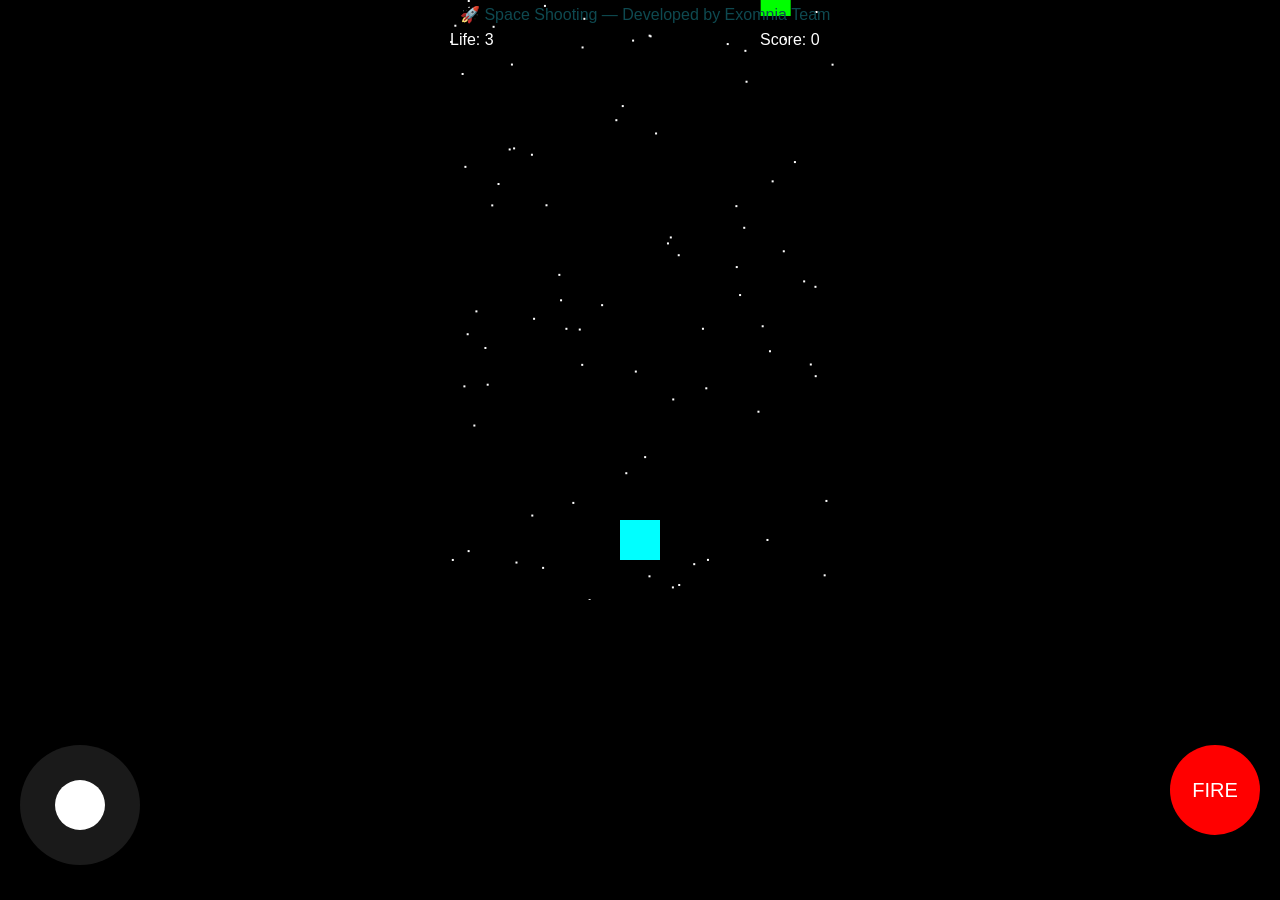
==== index.html @ 0d2e2b47 "Rename Index.html to index.html" ====
<!DOCTYPE html>
<html>
<head>
<meta charset="UTF-8">
<title>Space Shooting</title>

<style>

body{
margin:0;
background:black;
overflow:hidden;
font-family:Arial;
}

canvas{
display:block;
margin:auto;
background:black;
}

#controls{
position:fixed;
bottom:15px;
width:100%;
display:flex;
justify-content:space-between;
padding:20px;
box-sizing:border-box;
}

#joystick{
width:120px;
height:120px;
background:rgba(255,255,255,0.1);
border-radius:50%;
position:relative;
touch-action:none;
}

#stick{
width:50px;
height:50px;
background:white;
border-radius:50%;
position:absolute;
left:35px;
top:35px;
}

#fire{
width:90px;
height:90px;
background:red;
border-radius:50%;
display:flex;
align-items:center;
justify-content:center;
font-size:20px;
color:white;
touch-action:none;
}

</style>
</head>

<body>

<canvas id="game" width="400" height="600"></canvas>

<div id="controls">

<div id="joystick">
<div id="stick"></div>
</div>

<div id="fire">FIRE</div>

</div>

<script>

const canvas=document.getElementById("game")
const ctx=canvas.getContext("2d")

let player={
x:180,
y:520,
w:40,
h:40,
speed:4,
life:3
}

let bullets=[]
let enemyBullets=[]
let enemies=[]
let explosions=[]
let stars=[]

let score=0
let joystickX=0
let joystickY=0
let firing=false

// stars
for(let i=0;i<80;i++){

stars.push({
x:Math.random()*400,
y:Math.random()*600,
speed:Math.random()*2+1
})

}

// enemy spawn
setInterval(()=>{

enemies.push({
x:Math.random()*360,
y:-20,
w:30,
h:30,
speed:2
})

},1500)

// enemy fire
setInterval(()=>{

for(let e of enemies){

enemyBullets.push({
x:e.x+e.w/2,
y:e.y+e.h,
speed:3
})

}

},2000)

function shoot(){

bullets.push({
x:player.x+18,
y:player.y,
speed:6
})

}

function autoFire(){

if(firing){

shoot()
setTimeout(autoFire,150)

}

}

// stars
function drawStars(){

ctx.fillStyle="white"

for(let s of stars){

s.y+=s.speed

if(s.y>600){
s.y=0
s.x=Math.random()*400
}

ctx.fillRect(s.x,s.y,2,2)

}

}

function drawPlayer(){

ctx.fillStyle="cyan"
ctx.fillRect(player.x,player.y,player.w,player.h)

}

function drawBullets(){

ctx.fillStyle="yellow"

for(let i=bullets.length-1;i>=0;i--){

let b=bullets[i]

b.y-=b.speed

ctx.fillRect(b.x,b.y,4,10)

if(b.y<0) bullets.splice(i,1)

}

}

function drawEnemyBullets(){

ctx.fillStyle="red"

for(let i=enemyBullets.length-1;i>=0;i--){

let b=enemyBullets[i]

b.y+=b.speed

ctx.fillRect(b.x,b.y,4,10)

if(b.y>600) enemyBullets.splice(i,1)

}

}

function drawEnemies(){

ctx.fillStyle="lime"

for(let i=enemies.length-1;i>=0;i--){

let e=enemies[i]

e.y+=e.speed

ctx.fillRect(e.x,e.y,e.w,e.h)

if(e.y>620) enemies.splice(i,1)

}

}

function drawExplosions(){

ctx.fillStyle="orange"

for(let i=explosions.length-1;i>=0;i--){

let ex=explosions[i]

ctx.beginPath()
ctx.arc(ex.x,ex.y,ex.size,0,Math.PI*2)
ctx.fill()

ex.size+=1

if(ex.size>15) explosions.splice(i,1)

}

}

function bulletCollision(){

for(let i=bullets.length-1;i>=0;i--){

for(let j=enemies.length-1;j>=0;j--){

let b=bullets[i]
let e=enemies[j]

if(
b &&
b.x < e.x+e.w &&
b.x+4 > e.x &&
b.y < e.y+e.h &&
b.y+10 > e.y
){

explosions.push({x:e.x+15,y:e.y+15,size:2})

score+=10

bullets.splice(i,1)
enemies.splice(j,1)

break

}

}

}

}

function bulletVsBullet(){

for(let i=bullets.length-1;i>=0;i--){

for(let j=enemyBullets.length-1;j>=0;j--){

let b1=bullets[i]
let b2=enemyBullets[j]

if(
b1 &&
b2 &&
b1.x < b2.x+4 &&
b1.x+4 > b2.x &&
b1.y < b2.y+10 &&
b1.y+10 > b2.y
){

explosions.push({x:b1.x,y:b1.y,size:2})

bullets.splice(i,1)
enemyBullets.splice(j,1)

break

}

}

}

}

function shipCollision(){

for(let i=enemies.length-1;i>=0;i--){

let e=enemies[i]

if(
player.x < e.x + e.w &&
player.x + player.w > e.x &&
player.y < e.y + e.h &&
player.y + player.h > e.y
){

explosions.push({x:player.x+20,y:player.y+20,size:2})
explosions.push({x:e.x+15,y:e.y+15,size:2})

enemies.splice(i,1)

player.life--

if(player.life<=0){

alert("Game Over\nScore: "+score)
location.reload()

}

}

}

}

function updatePlayer(){

player.x+=joystickX*player.speed
player.y+=joystickY*player.speed

player.x=Math.max(0,Math.min(360,player.x))
player.y=Math.max(0,Math.min(560,player.y))

}

function gameLoop(){

ctx.clearRect(0,0,400,600)

drawStars()

updatePlayer()

drawPlayer()
drawBullets()
drawEnemyBullets()
drawEnemies()
drawExplosions()

bulletCollision()
bulletVsBullet()
shipCollision()

// title
ctx.font="16px Arial"
ctx.fillStyle="#0E4950"
ctx.fillText("🚀 Space Shooting — Developed by Exomnia Team",20,20)

ctx.fillStyle="white"
ctx.fillText("Life: "+player.life,10,45)
ctx.fillText("Score: "+score,320,45)

requestAnimationFrame(gameLoop)

}

gameLoop()

// joystick
const joystick=document.getElementById("joystick")
const stick=document.getElementById("stick")

joystick.addEventListener("touchmove",e=>{

let rect=joystick.getBoundingClientRect()

let x=e.touches[0].clientX-rect.left-60
let y=e.touches[0].clientY-rect.top-60

joystickX=x/40
joystickY=y/40

stick.style.left=(35+x/2)+"px"
stick.style.top=(35+y/2)+"px"

})

joystick.addEventListener("touchend",()=>{

joystickX=0
joystickY=0

stick.style.left="35px"
stick.style.top="35px"

})

// fire button
const fire=document.getElementById("fire")

fire.addEventListener("touchstart",()=>{

firing=true
shoot()
autoFire()

})

fire.addEventListener("touchend",()=>{

firing=false

})

</script>

</body>
</html>
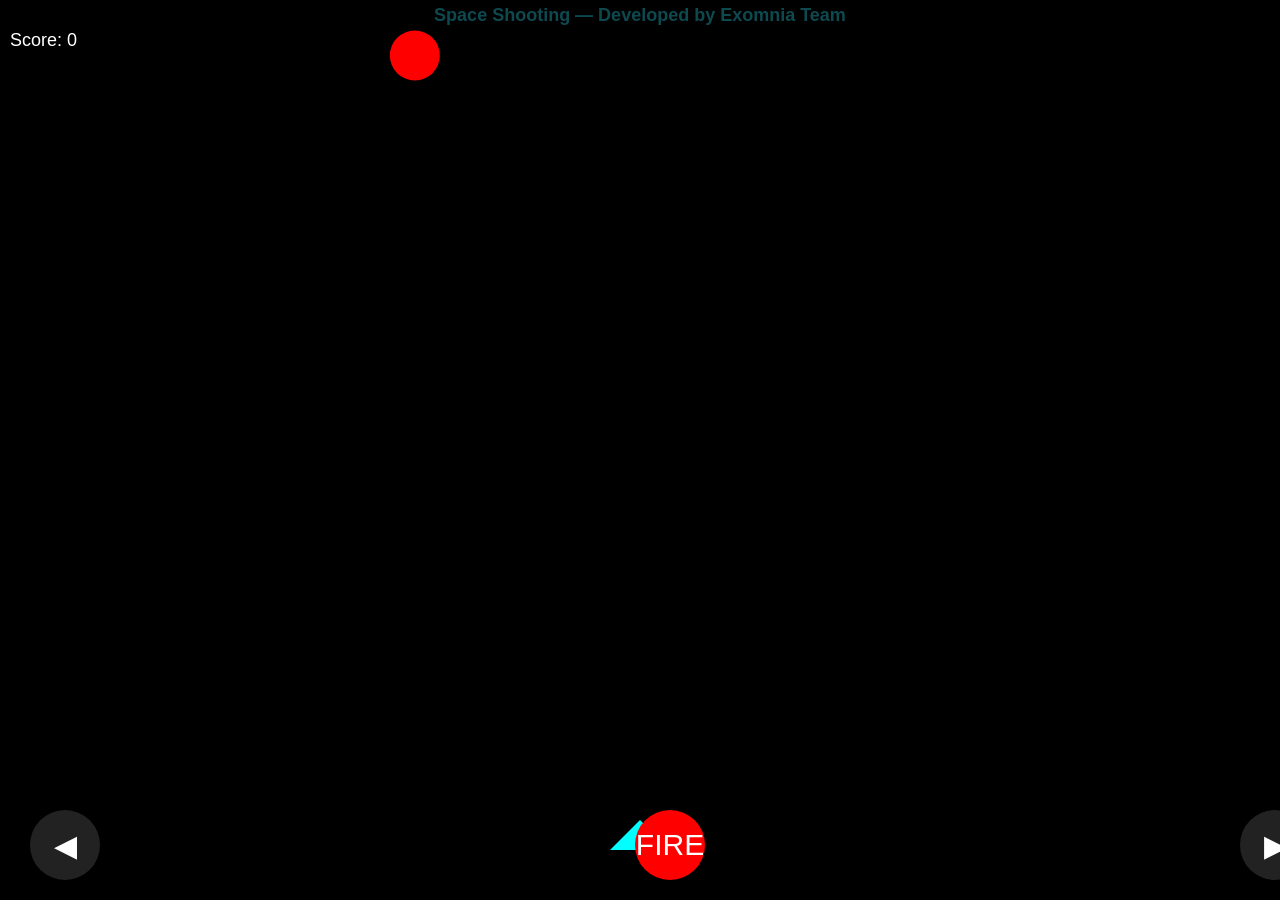
==== commit 149e4ff4: "Update index.html" ====
--- a/index.html
+++ b/index.html
@@ -13,52 +13,53 @@
 font-family:Arial;
 }
 
+#title{
+position:absolute;
+top:5px;
+width:100%;
+text-align:center;
+color:#0E4950;
+font-size:18px;
+font-weight:bold;
+z-index:10;
+}
+
+#score{
+position:absolute;
+top:30px;
+left:10px;
+color:white;
+font-size:18px;
+}
+
 canvas{
 display:block;
-margin:auto;
-background:black;
 }
 
 #controls{
-position:fixed;
-bottom:15px;
+position:absolute;
+bottom:20px;
 width:100%;
 display:flex;
 justify-content:space-between;
-padding:20px;
-box-sizing:border-box;
-}
-
-#joystick{
-width:120px;
-height:120px;
-background:rgba(255,255,255,0.1);
+padding:0 30px;
+}
+
+.btn{
+width:70px;
+height:70px;
 border-radius:50%;
-position:relative;
-touch-action:none;
-}
-
-#stick{
-width:50px;
-height:50px;
-background:white;
-border-radius:50%;
-position:absolute;
-left:35px;
-top:35px;
-}
-
-#fire{
-width:90px;
-height:90px;
-background:red;
-border-radius:50%;
+background:#222;
+color:white;
+font-size:30px;
 display:flex;
 align-items:center;
 justify-content:center;
-font-size:20px;
-color:white;
-touch-action:none;
+user-select:none;
+}
+
+#fire{
+background:red;
 }
 
 </style>
@@ -66,392 +67,136 @@
 
 <body>
 
-<canvas id="game" width="400" height="600"></canvas>
+<div id="title">Space Shooting — Developed by Exomnia Team</div>
+<div id="score">Score: 0</div>
+
+<canvas id="game"></canvas>
 
 <div id="controls">
-
-<div id="joystick">
-<div id="stick"></div>
+<div class="btn" id="left">◀</div>
+<div class="btn" id="fire">FIRE</div>
+<div class="btn" id="right">▶</div>
 </div>
 
-<div id="fire">FIRE</div>
-
-</div>
-
 <script>
 
-const canvas=document.getElementById("game")
-const ctx=canvas.getContext("2d")
+const canvas = document.getElementById("game")
+const ctx = canvas.getContext("2d")
+
+canvas.width = window.innerWidth
+canvas.height = window.innerHeight
 
 let player={
-x:180,
-y:520,
-w:40,
-h:40,
-speed:4,
-life:3
+x:canvas.width/2,
+y:canvas.height-80,
+size:30
 }
 
 let bullets=[]
-let enemyBullets=[]
 let enemies=[]
-let explosions=[]
-let stars=[]
-
 let score=0
-let joystickX=0
-let joystickY=0
 let firing=false
 
-// stars
-for(let i=0;i<80;i++){
-
-stars.push({
-x:Math.random()*400,
-y:Math.random()*600,
-speed:Math.random()*2+1
-})
-
-}
-
-// enemy spawn
-setInterval(()=>{
-
+function drawPlayer(){
+ctx.fillStyle="cyan"
+ctx.beginPath()
+ctx.moveTo(player.x,player.y)
+ctx.lineTo(player.x-player.size,player.y+player.size)
+ctx.lineTo(player.x+player.size,player.y+player.size)
+ctx.fill()
+}
+
+function shoot(){
+bullets.push({
+x:player.x,
+y:player.y,
+speed:8
+})
+}
+
+function spawnEnemy(){
 enemies.push({
-x:Math.random()*360,
+x:Math.random()*canvas.width,
 y:-20,
-w:30,
-h:30,
-speed:2
-})
-
-},1500)
-
-// enemy fire
-setInterval(()=>{
-
-for(let e of enemies){
-
-enemyBullets.push({
-x:e.x+e.w/2,
-y:e.y+e.h,
-speed:3
-})
-
-}
-
-},2000)
-
-function shoot(){
-
-bullets.push({
-x:player.x+18,
-y:player.y,
-speed:6
-})
-
-}
-
-function autoFire(){
+size:25,
+speed:2+Math.random()*2
+})
+}
+
+setInterval(spawnEnemy,1200)
+
+function update(){
+
+ctx.clearRect(0,0,canvas.width,canvas.height)
+
+drawPlayer()
 
 if(firing){
-
 shoot()
-setTimeout(autoFire,150)
-
-}
-
-}
-
-// stars
-function drawStars(){
-
-ctx.fillStyle="white"
-
-for(let s of stars){
-
-s.y+=s.speed
-
-if(s.y>600){
-s.y=0
-s.x=Math.random()*400
-}
-
-ctx.fillRect(s.x,s.y,2,2)
-
-}
-
-}
-
-function drawPlayer(){
-
-ctx.fillStyle="cyan"
-ctx.fillRect(player.x,player.y,player.w,player.h)
-
-}
-
-function drawBullets(){
-
+}
+
+bullets.forEach((b,i)=>{
+b.y-=b.speed
 ctx.fillStyle="yellow"
-
-for(let i=bullets.length-1;i>=0;i--){
-
-let b=bullets[i]
-
-b.y-=b.speed
-
-ctx.fillRect(b.x,b.y,4,10)
+ctx.fillRect(b.x-2,b.y,4,10)
 
 if(b.y<0) bullets.splice(i,1)
-
-}
-
-}
-
-function drawEnemyBullets(){
+})
+
+enemies.forEach((e,ei)=>{
+e.y+=e.speed
 
 ctx.fillStyle="red"
-
-for(let i=enemyBullets.length-1;i>=0;i--){
-
-let b=enemyBullets[i]
-
-b.y+=b.speed
-
-ctx.fillRect(b.x,b.y,4,10)
-
-if(b.y>600) enemyBullets.splice(i,1)
-
-}
-
-}
-
-function drawEnemies(){
-
-ctx.fillStyle="lime"
-
-for(let i=enemies.length-1;i>=0;i--){
-
-let e=enemies[i]
-
-e.y+=e.speed
-
-ctx.fillRect(e.x,e.y,e.w,e.h)
-
-if(e.y>620) enemies.splice(i,1)
-
-}
-
-}
-
-function drawExplosions(){
-
-ctx.fillStyle="orange"
-
-for(let i=explosions.length-1;i>=0;i--){
-
-let ex=explosions[i]
-
 ctx.beginPath()
-ctx.arc(ex.x,ex.y,ex.size,0,Math.PI*2)
+ctx.arc(e.x,e.y,e.size,0,Math.PI*2)
 ctx.fill()
 
-ex.size+=1
-
-if(ex.size>15) explosions.splice(i,1)
-
-}
-
-}
-
-function bulletCollision(){
-
-for(let i=bullets.length-1;i>=0;i--){
-
-for(let j=enemies.length-1;j>=0;j--){
-
-let b=bullets[i]
-let e=enemies[j]
-
-if(
-b &&
-b.x < e.x+e.w &&
-b.x+4 > e.x &&
-b.y < e.y+e.h &&
-b.y+10 > e.y
-){
-
-explosions.push({x:e.x+15,y:e.y+15,size:2})
-
-score+=10
-
-bullets.splice(i,1)
-enemies.splice(j,1)
-
-break
-
-}
-
-}
-
-}
-
-}
-
-function bulletVsBullet(){
-
-for(let i=bullets.length-1;i>=0;i--){
-
-for(let j=enemyBullets.length-1;j>=0;j--){
-
-let b1=bullets[i]
-let b2=enemyBullets[j]
-
-if(
-b1 &&
-b2 &&
-b1.x < b2.x+4 &&
-b1.x+4 > b2.x &&
-b1.y < b2.y+10 &&
-b1.y+10 > b2.y
-){
-
-explosions.push({x:b1.x,y:b1.y,size:2})
-
-bullets.splice(i,1)
-enemyBullets.splice(j,1)
-
-break
-
-}
-
-}
-
-}
-
-}
-
-function shipCollision(){
-
-for(let i=enemies.length-1;i>=0;i--){
-
-let e=enemies[i]
-
-if(
-player.x < e.x + e.w &&
-player.x + player.w > e.x &&
-player.y < e.y + e.h &&
-player.y + player.h > e.y
-){
-
-explosions.push({x:player.x+20,y:player.y+20,size:2})
-explosions.push({x:e.x+15,y:e.y+15,size:2})
-
-enemies.splice(i,1)
-
-player.life--
-
-if(player.life<=0){
-
-alert("Game Over\nScore: "+score)
-location.reload()
-
-}
-
-}
-
-}
-
-}
-
-function updatePlayer(){
-
-player.x+=joystickX*player.speed
-player.y+=joystickY*player.speed
-
-player.x=Math.max(0,Math.min(360,player.x))
-player.y=Math.max(0,Math.min(560,player.y))
-
-}
-
-function gameLoop(){
-
-ctx.clearRect(0,0,400,600)
-
-drawStars()
-
-updatePlayer()
-
-drawPlayer()
-drawBullets()
-drawEnemyBullets()
-drawEnemies()
-drawExplosions()
-
-bulletCollision()
-bulletVsBullet()
-shipCollision()
-
-// title
-ctx.font="16px Arial"
-ctx.fillStyle="#0E4950"
-ctx.fillText("🚀 Space Shooting — Developed by Exomnia Team",20,20)
-
-ctx.fillStyle="white"
-ctx.fillText("Life: "+player.life,10,45)
-ctx.fillText("Score: "+score,320,45)
-
-requestAnimationFrame(gameLoop)
-
-}
-
-gameLoop()
-
-// joystick
-const joystick=document.getElementById("joystick")
-const stick=document.getElementById("stick")
-
-joystick.addEventListener("touchmove",e=>{
-
-let rect=joystick.getBoundingClientRect()
-
-let x=e.touches[0].clientX-rect.left-60
-let y=e.touches[0].clientY-rect.top-60
-
-joystickX=x/40
-joystickY=y/40
-
-stick.style.left=(35+x/2)+"px"
-stick.style.top=(35+y/2)+"px"
-
-})
-
-joystick.addEventListener("touchend",()=>{
-
-joystickX=0
-joystickY=0
-
-stick.style.left="35px"
-stick.style.top="35px"
-
-})
-
-// fire button
-const fire=document.getElementById("fire")
-
-fire.addEventListener("touchstart",()=>{
-
+bullets.forEach((b,bi)=>{
+let dx=b.x-e.x
+let dy=b.y-e.y
+let dist=Math.sqrt(dx*dx+dy*dy)
+
+if(dist<e.size){
+enemies.splice(ei,1)
+bullets.splice(bi,1)
+score++
+document.getElementById("score").innerText="Score: "+score
+}
+})
+
+if(e.y>canvas.height){
+enemies.splice(ei,1)
+}
+
+})
+
+requestAnimationFrame(update)
+
+}
+
+update()
+
+document.getElementById("left").ontouchstart=()=>{
+player.x-=40
+}
+
+document.getElementById("right").ontouchstart=()=>{
+player.x+=40
+}
+
+const fireBtn=document.getElementById("fire")
+
+fireBtn.ontouchstart=()=>{
 firing=true
+}
+
+fireBtn.ontouchend=()=>{
+firing=false
+}
+
+fireBtn.onclick=()=>{
 shoot()
-autoFire()
-
-})
-
-fire.addEventListener("touchend",()=>{
-
-firing=false
-
-})
+}
 
 </script>
 
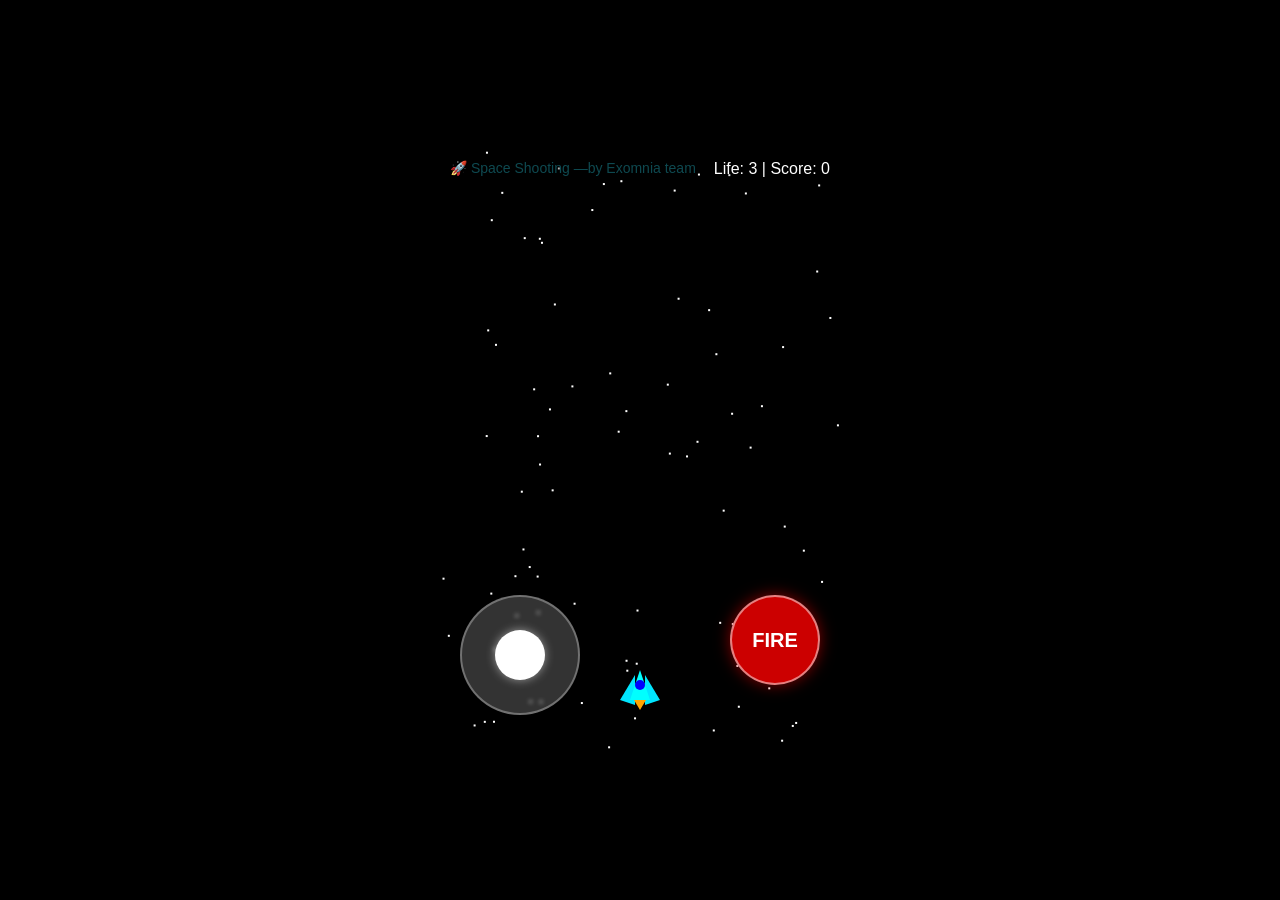
==== commit 68d9f41a: "Create index.html" ====
--- a/index.html
+++ b/index.html
@@ -1,204 +1,585 @@
-<!DOCTYPE html>
-<html>
-<head>
-<meta charset="UTF-8">
-<title>Space Shooting</title>
-
-<style>
-
-body{
-margin:0;
-background:black;
-overflow:hidden;
-font-family:Arial;
+<!DOCTYPE html>  
+<html>  
+<head>  
+<meta charset="UTF-8">  
+<meta name="viewport" content="width=device-width, initial-scale=1.0, maximum-scale=1.0, user-scalable=no">  
+<title>Space Shooting</title>  
+  
+<style>  
+* {  
+    box-sizing: border-box;  
+    -webkit-tap-highlight-color: transparent;  
+}  
+  
+body{  
+    margin:0;  
+    background:black;  
+    overflow:hidden;  
+    font-family:Arial;  
+    display: flex;  
+    justify-content: center;  
+    align-items: center;  
+    min-height: 100vh;  
+    touch-action: pan-x pan-y;  
+}  
+  
+#gameContainer {  
+    position: relative;  
+    width: 100%;  
+    max-width: 400px;  
+    height: 100vh;  
+    max-height: 600px;  
+    margin: 0 auto;  
+}  
+  
+canvas{  
+    display:block;  
+    width: 100%;  
+    height: 100%;  
+    background:black;  
+    position: absolute;  
+    top: 0;  
+    left: 0;  
+}  
+  
+#controls{  
+    position: absolute;  
+    bottom: 15px;  
+    width: 100%;  
+    display:flex;  
+    justify-content:space-between;  
+    padding: min(20px, 5vw);  
+    box-sizing:border-box;  
+    pointer-events: none;  
+    z-index: 10;  
+}  
+  
+#joystick{  
+    width: min(120px, 25vw);  
+    height: min(120px, 25vw);  
+    max-width: 120px;  
+    max-height: 120px;  
+    background:rgba(255,255,255,0.2);  
+    border-radius:50%;  
+    position:relative;  
+    touch-action:none;  
+    pointer-events: auto;  
+    backdrop-filter: blur(2px);  
+    border: 2px solid rgba(255,255,255,0.3);  
+}  
+  
+#stick{  
+    width: min(50px, 10vw);  
+    height: min(50px, 10vw);  
+    max-width: 50px;  
+    max-height: 50px;  
+    background:white;  
+    border-radius:50%;  
+    position:absolute;  
+    left: 50%;  
+    top: 50%;  
+    transform: translate(-50%, -50%);  
+    transition: all 0.05s ease;  
+    box-shadow: 0 0 10px rgba(255,255,255,0.5);  
+}  
+  
+#fire{  
+    width: min(90px, 20vw);  
+    height: min(90px, 20vw);  
+    max-width: 90px;  
+    max-height: 90px;  
+    background:rgba(255,0,0,0.8);  
+    border-radius:50%;  
+    display:flex;  
+    align-items:center;  
+    justify-content:center;  
+    font-size: min(20px, 5vw);  
+    color:white;  
+    touch-action:none;  
+    pointer-events: auto;  
+    backdrop-filter: blur(2px);  
+    border: 2px solid rgba(255,255,255,0.5);  
+    box-shadow: 0 0 15px rgba(255,0,0,0.5);  
+    font-weight: bold;  
+}  
+
+#score {  
+    position: absolute;  
+    top: 10px;  
+    right: 10px;  
+    color: white;  
+    font-size: min(16px, 4vw);  
+    z-index: 10;  
+    text-shadow: 0 0 5px black;  
+}  
+
+#title {  
+    position: absolute;  
+    top: 10px;  
+    left: 10px;  
+    color: #0E4950;  
+    font-size: min(14px, 3.5vw);  
+    z-index: 10;  
+    text-shadow: 0 0 5px black;  
+}  
+</style>  
+</head>  
+<body>  
+
+<div id="gameContainer">  
+    <canvas id="game"></canvas>  
+    
+    <div id="title">🚀 Space Shooting —by Exomnia team</div>  
+    <div id="score">Life: 3 | Score: 0</div>  
+    
+    <div id="controls">  
+        <div id="joystick">  
+            <div id="stick"></div>  
+        </div>  
+        <div id="fire">FIRE</div>  
+    </div>  
+</div>  
+
+<script>  
+const canvas = document.getElementById("game")  
+const ctx = canvas.getContext("2d")  
+
+// Set canvas size based on display size
+function resizeCanvas() {
+    const container = document.getElementById('gameContainer')
+    const containerWidth = container.clientWidth
+    const containerHeight = container.clientHeight
+    
+    canvas.width = 400  // Keep game logic at 400x600
+    canvas.height = 600
+    
+    // Scale canvas CSS to fit container
+    canvas.style.width = '100%'
+    canvas.style.height = '100%'
+    canvas.style.objectFit = 'contain'
 }
 
-#title{
-position:absolute;
-top:5px;
-width:100%;
-text-align:center;
-color:#0E4950;
-font-size:18px;
-font-weight:bold;
-z-index:10;
+window.addEventListener('resize', resizeCanvas)
+resizeCanvas()
+
+// SOUND (no download needed)  
+const audioCtx = new (window.AudioContext || window.webkitAudioContext)()  
+
+function playShoot(){  
+    if (!audioCtx) return
+    let osc = audioCtx.createOscillator()  
+    let gain = audioCtx.createGain()  
+    osc.type="square"  
+    osc.frequency.value=600  
+    gain.gain.value=0.1  
+    osc.connect(gain)  
+    gain.connect(audioCtx.destination)  
+    osc.start()  
+    osc.stop(audioCtx.currentTime+0.05)  
+}  
+
+function playExplosion(){  
+    if (!audioCtx) return
+    let osc = audioCtx.createOscillator()  
+    let gain = audioCtx.createGain()  
+    osc.type="sawtooth"  
+    osc.frequency.setValueAtTime(200,audioCtx.currentTime)  
+    osc.frequency.exponentialRampToValueAtTime(50,audioCtx.currentTime+0.3)  
+    gain.gain.value=0.2  
+    osc.connect(gain)  
+    gain.connect(audioCtx.destination)  
+    osc.start()  
+    osc.stop(audioCtx.currentTime+0.3)  
+}  
+
+function playGameOver(){  
+    if (!audioCtx) return
+    let osc = audioCtx.createOscillator()  
+    let gain = audioCtx.createGain()  
+    osc.type="triangle"  
+    osc.frequency.setValueAtTime(300,audioCtx.currentTime)  
+    osc.frequency.exponentialRampToValueAtTime(80,audioCtx.currentTime+0.6)  
+    gain.gain.value=0.2  
+    osc.connect(gain)  
+    gain.connect(audioCtx.destination)  
+    osc.start()  
+    osc.stop(audioCtx.currentTime+0.6)  
+}  
+
+let player={  
+    x:180,  
+    y:520,  
+    w:40,  
+    h:40,  
+    speed:4,  
+    life:3  
+}  
+
+let bullets=[]  
+let enemyBullets=[]  
+let enemies=[]  
+let explosions=[]  
+let stars=[]  
+
+let score=0  
+let joystickX=0  
+let joystickY=0  
+let firing=false  
+
+for(let i=0;i<80;i++){  
+    stars.push({  
+        x:Math.random()*400,  
+        y:Math.random()*600,  
+        speed:Math.random()*2+1  
+    })  
+}  
+
+// Enemy spawn interval
+setInterval(()=>{  
+    enemies.push({  
+        x:Math.random()*360,  
+        y:-20,  
+        w:30,  
+        h:30,  
+        speed:2  
+    })  
+},1500)  
+
+// Enemy shooting interval
+setInterval(()=>{  
+    for(let e of enemies){  
+        enemyBullets.push({  
+            x:e.x+e.w/2,  
+            y:e.y+e.h,  
+            speed:3  
+        })  
+    }  
+},2000)  
+
+function shoot(){  
+    playShoot()  
+    bullets.push({  
+        x:player.x+18,  
+        y:player.y,  
+        speed:6  
+    })  
+}  
+
+function autoFire(){  
+    if(firing){  
+        shoot()  
+        setTimeout(autoFire,150)  
+    }  
+}  
+
+function drawStars(){  
+    ctx.fillStyle="white"  
+    for(let s of stars){  
+        s.y+=s.speed  
+        if(s.y>600){  
+            s.y=0  
+            s.x=Math.random()*400  
+        }  
+        ctx.fillRect(s.x,s.y,2,2)  
+    }  
+}  
+
+function drawPlayer(){  
+    ctx.save()  
+    ctx.translate(player.x+20,player.y+20)  
+    ctx.fillStyle="#00e5ff"  
+    ctx.beginPath()  
+    ctx.moveTo(-20,10)  
+    ctx.lineTo(-5,-15)  
+    ctx.lineTo(-5,15)  
+    ctx.fill()  
+    ctx.beginPath()  
+    ctx.moveTo(20,10)  
+    ctx.lineTo(5,-15)  
+    ctx.lineTo(5,15)  
+    ctx.fill()  
+    ctx.fillStyle="#0ff"  
+    ctx.beginPath()  
+    ctx.moveTo(0,-20)  
+    ctx.lineTo(10,10)  
+    ctx.lineTo(-10,10)  
+    ctx.closePath()  
+    ctx.fill()  
+    ctx.fillStyle="blue"  
+    ctx.beginPath()  
+    ctx.arc(0,-5,5,0,Math.PI*2)  
+    ctx.fill()  
+    ctx.fillStyle="orange"  
+    ctx.beginPath()  
+    ctx.moveTo(-6,10)  
+    ctx.lineTo(0,20)  
+    ctx.lineTo(6,10)  
+    ctx.fill()  
+    ctx.restore()  
+}  
+
+function drawBullets(){  
+    ctx.fillStyle="yellow"  
+    for(let i=bullets.length-1;i>=0;i--){  
+        let b=bullets[i]  
+        b.y-=b.speed  
+        ctx.fillRect(b.x,b.y,4,10)  
+        if(b.y<0) bullets.splice(i,1)  
+    }  
+}  
+
+function drawEnemyBullets(){  
+    ctx.fillStyle="red"  
+    for(let i=enemyBullets.length-1;i>=0;i--){  
+        let b=enemyBullets[i]  
+        b.y+=b.speed  
+        ctx.fillRect(b.x,b.y,4,10)  
+        if(b.y>600) enemyBullets.splice(i,1)  
+    }  
+}  
+
+function drawEnemies(){  
+    ctx.fillStyle="lime"  
+    for(let i=enemies.length-1;i>=0;i--){  
+        let e=enemies[i]  
+        e.y+=e.speed  
+        ctx.beginPath()  
+        ctx.moveTo(e.x+15,e.y)  
+        ctx.lineTo(e.x+30,e.y+30)  
+        ctx.lineTo(e.x,e.y+30)  
+        ctx.closePath()  
+        ctx.fill()  
+        if(e.y>620) enemies.splice(i,1)  
+    }  
+}  
+
+function drawExplosions(){  
+    ctx.fillStyle="orange"  
+    for(let i=explosions.length-1;i>=0;i--){  
+        let ex=explosions[i]  
+        ctx.beginPath()  
+        ctx.arc(ex.x,ex.y,ex.size,0,Math.PI*2)  
+        ctx.fill()  
+        ex.size+=1  
+        if(ex.size>15) explosions.splice(i,1)  
+    }  
+}  
+
+function bulletCollision(){  
+    for(let i=bullets.length-1;i>=0;i--){  
+        for(let j=enemies.length-1;j>=0;j--){  
+            let b=bullets[i]  
+            let e=enemies[j]  
+            if(  
+                b &&  
+                b.x < e.x+e.w &&  
+                b.x+4 > e.x &&  
+                b.y < e.y+e.h &&  
+                b.y+10 > e.y  
+            ){  
+                explosions.push({x:e.x+15,y:e.y+15,size:2})  
+                playExplosion()  
+                score+=10  
+                bullets.splice(i,1)  
+                enemies.splice(j,1)  
+                break  
+            }  
+        }  
+    }  
+}  
+
+function bulletVsBullet(){  
+    for(let i=bullets.length-1;i>=0;i--){  
+        for(let j=enemyBullets.length-1;j>=0;j--){  
+            let b1=bullets[i]  
+            let b2=enemyBullets[j]  
+            if(  
+                b1 &&  
+                b2 &&  
+                b1.x < b2.x+4 &&  
+                b1.x+4 > b2.x &&  
+                b1.y < b2.y+10 &&  
+                b1.y+10 > b2.y  
+            ){  
+                explosions.push({x:b1.x,y:b1.y,size:2})  
+                playExplosion()  
+                bullets.splice(i,1)  
+                enemyBullets.splice(j,1)  
+                break  
+            }  
+        }  
+    }  
+}  
+
+function shipCollision(){  
+    for(let i=enemies.length-1;i>=0;i--){  
+        let e=enemies[i]  
+        if(  
+            player.x < e.x + e.w &&  
+            player.x + player.w > e.x &&  
+            player.y < e.y + e.h &&  
+            player.y + player.h > e.y  
+        ){  
+            explosions.push({x:player.x+20,y:player.y+20,size:2})  
+            enemies.splice(i,1)  
+            player.life--  
+            if(player.life<=0){  
+                playGameOver()  
+                setTimeout(()=>{  
+                    alert("Game Over\nScore: "+score)  
+                    location.reload()  
+                },500)  
+            }  
+        }  
+    }  
+}  
+
+function updatePlayer(){  
+    player.x+=joystickX*player.speed  
+    player.y+=joystickY*player.speed  
+    player.x=Math.max(0,Math.min(360,player.x))  
+    player.y=Math.max(0,Math.min(560,player.y))  
+}  
+
+function gameLoop(){  
+    ctx.clearRect(0,0,400,600)  
+    drawStars()  
+    updatePlayer()  
+    drawPlayer()  
+    drawBullets()  
+    drawEnemyBullets()  
+    drawEnemies()  
+    drawExplosions()  
+    bulletCollision()  
+    bulletVsBullet()  
+    shipCollision()  
+    
+    // Update score display
+    document.getElementById('score').innerHTML = `Life: ${player.life} | Score: ${score}`
+    
+    requestAnimationFrame(gameLoop)  
+}  
+
+gameLoop()  
+
+const joystick=document.getElementById("joystick")  
+const stick=document.getElementById("stick")  
+const fire=document.getElementById("fire")  
+
+// Touch events for joystick
+joystick.addEventListener("touchstart", (e) => {
+    e.preventDefault()
+    handleJoystickMove(e)
+})
+
+joystick.addEventListener("touchmove", (e) => {  
+    e.preventDefault()
+    handleJoystickMove(e)
+})  
+
+function handleJoystickMove(e) {
+    let rect=joystick.getBoundingClientRect()  
+    let joystickRadius = rect.width / 2
+    let stickRadius = stick.offsetWidth / 2
+    
+    let x=e.touches[0].clientX-rect.left-joystickRadius  
+    let y=e.touches[0].clientY-rect.top-joystickRadius  
+    
+    // Limit stick movement
+    let maxMove = joystickRadius - stickRadius
+    let distance = Math.sqrt(x*x + y*y)
+    if (distance > maxMove) {
+        x = x * maxMove / distance
+        y = y * maxMove / distance
+    }
+    
+    joystickX = x / maxMove
+    joystickY = y / maxMove
+    
+    stick.style.left = (x + joystickRadius - stickRadius) + "px"
+    stick.style.top = (y + joystickRadius - stickRadius) + "px"
 }
 
-#score{
-position:absolute;
-top:30px;
-left:10px;
-color:white;
-font-size:18px;
+joystick.addEventListener("touchend",()=>{  
+    joystickX=0  
+    joystickY=0  
+    stick.style.left = "50%"  
+    stick.style.top = "50%"  
+    stick.style.transform = "translate(-50%, -50%)"  
+})  
+
+// Mouse support for testing on desktop
+joystick.addEventListener("mousedown", (e) => {
+    e.preventDefault()
+    document.addEventListener("mousemove", handleMouseMove)
+    document.addEventListener("mouseup", handleMouseUp)
+})
+
+function handleMouseMove(e) {
+    let rect=joystick.getBoundingClientRect()  
+    let joystickRadius = rect.width / 2
+    let stickRadius = stick.offsetWidth / 2
+    
+    let x=e.clientX-rect.left-joystickRadius  
+    let y=e.clientY-rect.top-joystickRadius  
+    
+    // Limit stick movement
+    let maxMove = joystickRadius - stickRadius
+    let distance = Math.sqrt(x*x + y*y)
+    if (distance > maxMove) {
+        x = x * maxMove / distance
+        y = y * maxMove / distance
+    }
+    
+    joystickX = x / maxMove
+    joystickY = y / maxMove
+    
+    stick.style.left = (x + joystickRadius - stickRadius) + "px"
+    stick.style.top = (y + joystickRadius - stickRadius) + "px"
 }
 
-canvas{
-display:block;
+function handleMouseUp() {
+    joystickX=0  
+    joystickY=0  
+    stick.style.left = "50%"  
+    stick.style.top = "50%"  
+    stick.style.transform = "translate(-50%, -50%)"
+    document.removeEventListener("mousemove", handleMouseMove)
+    document.removeEventListener("mouseup", handleMouseUp)
 }
 
-#controls{
-position:absolute;
-bottom:20px;
-width:100%;
-display:flex;
-justify-content:space-between;
-padding:0 30px;
-}
-
-.btn{
-width:70px;
-height:70px;
-border-radius:50%;
-background:#222;
-color:white;
-font-size:30px;
-display:flex;
-align-items:center;
-justify-content:center;
-user-select:none;
-}
-
-#fire{
-background:red;
-}
-
-</style>
-</head>
-
-<body>
-
-<div id="title">Space Shooting — Developed by Exomnia Team</div>
-<div id="score">Score: 0</div>
-
-<canvas id="game"></canvas>
-
-<div id="controls">
-<div class="btn" id="left">◀</div>
-<div class="btn" id="fire">FIRE</div>
-<div class="btn" id="right">▶</div>
-</div>
-
-<script>
-
-const canvas = document.getElementById("game")
-const ctx = canvas.getContext("2d")
-
-canvas.width = window.innerWidth
-canvas.height = window.innerHeight
-
-let player={
-x:canvas.width/2,
-y:canvas.height-80,
-size:30
-}
-
-let bullets=[]
-let enemies=[]
-let score=0
-let firing=false
-
-function drawPlayer(){
-ctx.fillStyle="cyan"
-ctx.beginPath()
-ctx.moveTo(player.x,player.y)
-ctx.lineTo(player.x-player.size,player.y+player.size)
-ctx.lineTo(player.x+player.size,player.y+player.size)
-ctx.fill()
-}
-
-function shoot(){
-bullets.push({
-x:player.x,
-y:player.y,
-speed:8
+// Fire button events
+fire.addEventListener("touchstart", (e) => {  
+    e.preventDefault()
+    audioCtx.resume() // Resume audio context on user interaction
+    firing=true  
+    shoot()  
+    autoFire()  
+})  
+
+fire.addEventListener("touchend", (e) => {  
+    e.preventDefault()
+    firing=false  
+})  
+
+// Mouse events for fire button (desktop testing)
+fire.addEventListener("mousedown", (e) => {
+    e.preventDefault()
+    audioCtx.resume()
+    firing=true  
+    shoot()  
+    autoFire()  
 })
-}
-
-function spawnEnemy(){
-enemies.push({
-x:Math.random()*canvas.width,
-y:-20,
-size:25,
-speed:2+Math.random()*2
+
+fire.addEventListener("mouseup", () => {
+    firing=false  
 })
-}
-
-setInterval(spawnEnemy,1200)
-
-function update(){
-
-ctx.clearRect(0,0,canvas.width,canvas.height)
-
-drawPlayer()
-
-if(firing){
-shoot()
-}
-
-bullets.forEach((b,i)=>{
-b.y-=b.speed
-ctx.fillStyle="yellow"
-ctx.fillRect(b.x-2,b.y,4,10)
-
-if(b.y<0) bullets.splice(i,1)
+
+fire.addEventListener("mouseleave", () => {
+    firing=false  
 })
 
-enemies.forEach((e,ei)=>{
-e.y+=e.speed
-
-ctx.fillStyle="red"
-ctx.beginPath()
-ctx.arc(e.x,e.y,e.size,0,Math.PI*2)
-ctx.fill()
-
-bullets.forEach((b,bi)=>{
-let dx=b.x-e.x
-let dy=b.y-e.y
-let dist=Math.sqrt(dx*dx+dy*dy)
-
-if(dist<e.size){
-enemies.splice(ei,1)
-bullets.splice(bi,1)
-score++
-document.getElementById("score").innerText="Score: "+score
-}
-})
-
-if(e.y>canvas.height){
-enemies.splice(ei,1)
-}
-
-})
-
-requestAnimationFrame(update)
-
-}
-
-update()
-
-document.getElementById("left").ontouchstart=()=>{
-player.x-=40
-}
-
-document.getElementById("right").ontouchstart=()=>{
-player.x+=40
-}
-
-const fireBtn=document.getElementById("fire")
-
-fireBtn.ontouchstart=()=>{
-firing=true
-}
-
-fireBtn.ontouchend=()=>{
-firing=false
-}
-
-fireBtn.onclick=()=>{
-shoot()
-}
-
-</script>
-
-</body>
+</script>  
+
+</body>  
 </html>
